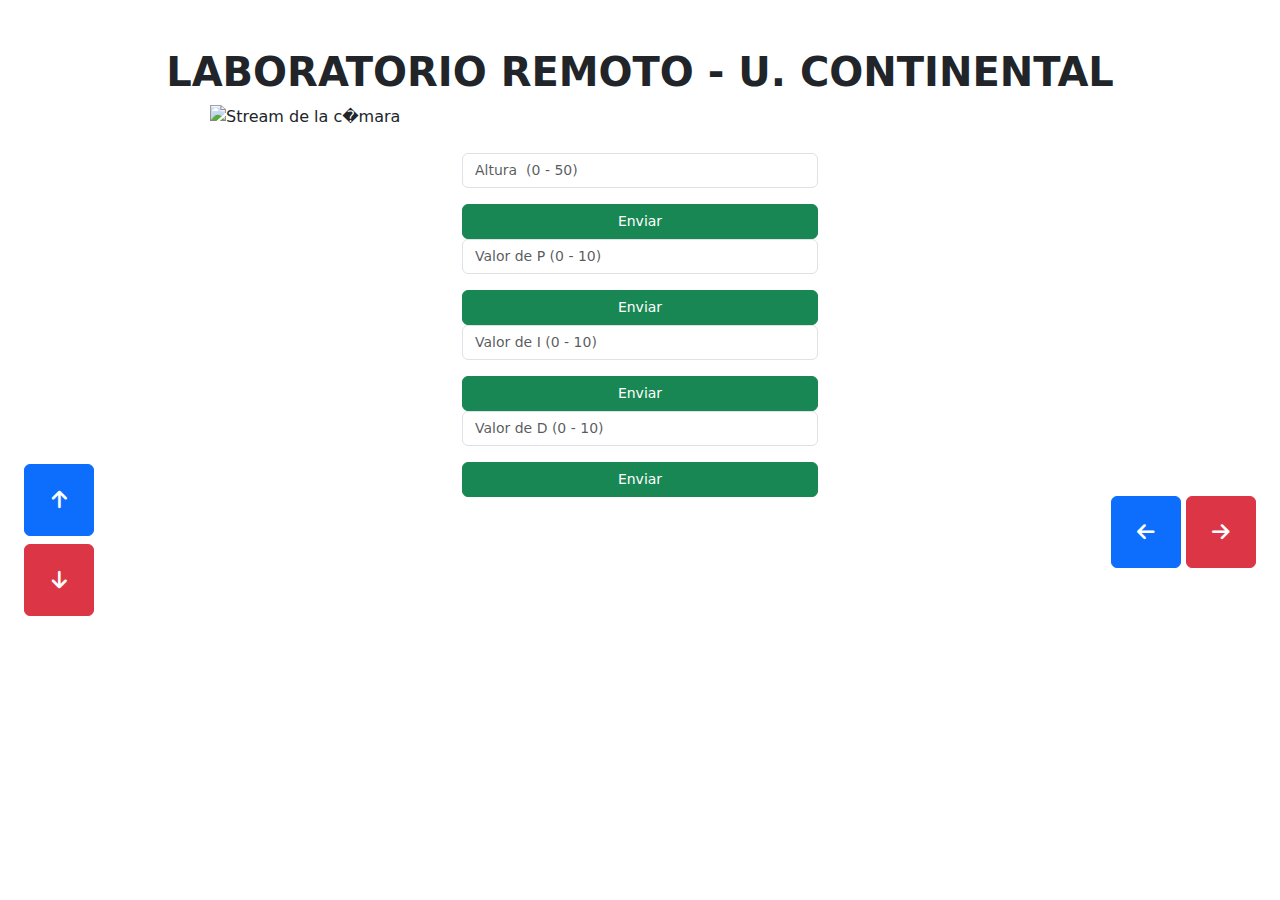
==== templates/index.html @ 7f767f07 "feat: Laboratorio Deploy" ====
<!DOCTYPE html>
<html lang="es">
<head>
    <meta charset="UTF-8">
    <meta name="viewport" content="width=device-width, initial-scale=1.0">
    <title>Laboratorio Remoto</title>
    <link rel="stylesheet" href="https://cdnjs.cloudflare.com/ajax/libs/font-awesome/6.0.0-beta3/css/all.min.css">
    <link href="https://cdn.jsdelivr.net/npm/bootstrap@5.3.0-alpha1/dist/css/bootstrap.min.css" rel="stylesheet">
    <link href="https://cdn.jsdelivr.net/npm/bootstrap-icons/font/bootstrap-icons.css" rel="stylesheet">
    <link href="https://cdn.jsdelivr.net/npm/bootstrap@5.3.0-alpha3/dist/css/bootstrap.min.css" rel="stylesheet">
    <script src="https://cdn.jsdelivr.net/npm/bootstrap@5.3.0-alpha3/dist/js/bootstrap.bundle.min.js"></script>
    <style>
        .video-container {
            position: relative;
            width: 100%;
            max-width: 860px;
            margin: 0 auto;
        }
        .video-container img {
            width: 100%;
            max-height: 500px;
            object-fit: cover;
        }
        .controls-container {
            display: flex;
            justify-content: space-between;
            width: 100%;
            margin-top: 8px;  /* separacion de los controles */
        }
        .controls-container button {
            font-size: 16px;
            padding: 12px;
            min-width: 50px;
        }
        .controls-wrapper {
            position: absolute;
            top: 60%;
            left: 24px;  /* Mover el control fuera del contorno del video, lado izquierdo */
            transform: translateY(-50%);
        }
        .controls-wrapper-right {
            position: absolute;
            top: 60%;
            right: 24px;  /* Mover el control fuera del contorno del video, lado derecho */
            transform: translateY(-50%);
        }
        .controls-wrapper button,
        .controls-wrapper-right button {
            font-size: 20px;  /* Agrandar los botones */
            padding: 20px;
            min-width: 70px;
        }
        .form-container input,
        .form-container button {
            font-size: 14px;
        }
    </style>

</head>

<body>

    <div class="container mt-5">
        <h1 class="text-center mb-2 fw-bold">LABORATORIO REMOTO - U. CONTINENTAL</h1>

        <!-- Contenedor de video con controles -->
        <div class="row justify-content-center mb-4">
            <div class="col-12 d-flex justify-content-center">
                <!-- Video en el centro -->
                <div class="video-container">
                    <img id="cameraStream" src="{{ url_for('video_feed') }}" alt="Stream de la c�mara">
                </div>

                <!-- Controles verticales del Motor 1, a la izquierda -->
                <div class="controls-wrapper d-flex flex-column align-items-center">
                    <button id="mover_motor_1_forward" class="btn btn-primary mb-2">
                        <i class="fas fa-arrow-up"></i>
                    </button>
                    <button id="mover_motor_1_backward" class="btn btn-danger">
                        <i class="fas fa-arrow-down"></i>
                    </button>
                </div>

                <!-- Controles horizontales del Motor 2, a la derecha -->
                <div class="controls-wrapper-right">
                    <div>
                        <button id="mover_motor_2_forward" class="btn btn-primary mb-3">
                            <i class="fas fa-arrow-left"></i>
                        </button>
                        <button id="mover_motor_2_backward" class="btn btn-danger mb-3">
                            <i class="fas fa-arrow-right"></i>
                        </button>
                    </div>
                </div>
            </div>
        </div>

        <!-- Formulario para parámetros -->
        <div class="row justify-content-center">
            <div class="col-12 col-md-4 form-container">
                <form id="formAltura">
                    <div class="mb-3">
                        <input type="number" id="altura" name="altura" class="form-control" step="1" min="0" max="50" placeholder="Altura  (0 - 50)">
                    </div>
                    <button type="submit" class="btn btn-success w-100">Enviar</button>
                </form>
            </div>
        </div>

        <div class="row justify-content-center">
            <div class="col-12 col-md-4 form-container">
                <form id="formP">
                    <div class="mb-3">
                        <input type="number" id="p" name="p" class="form-control" step="0.1" min="0" max="10" placeholder="Valor de P (0 - 10)">
                    </div>
                    <button type="submit" class="btn btn-success w-100">Enviar</button>
                </form>
            </div>
        </div>
        
        <div class="row justify-content-center">
            <div class="col-12 col-md-4 form-container">
                <form id="formI">
                    <div class="mb-3">
                        <input type="number" id="i" name="i" class="form-control" step="0.1" min="0" max="10" placeholder="Valor de I (0 - 10)">
                    </div>
                    <button type="submit" class="btn btn-success w-100">Enviar</button>
                </form>
            </div>
        </div>
        
        <div class="row justify-content-center">
            <div class="col-12 col-md-4 form-container">
                <form id="formD">
                    <div class="mb-3">
                        <input type="number" id="d" name="d" class="form-control" step="0.1" min="0" max="10" placeholder="Valor de D (0 - 10)">
                    </div>
                    <button type="submit" class="btn btn-success w-100">Enviar</button>
                </form>
            </div>
        </div>
        
    </div>

    <div id="mensaje" class="toast-container position-fixed top-0 end-0 p-3" style="z-index: 1055;">
        <div id="toast" class="toast align-items-center text-bg-success border-0" role="alert" aria-live="assertive" aria-atomic="true">
            <div class="d-flex">
                <div id="toast-body" class="toast-body">Datos enviados correctamente.</div>
                <button type="button" class="btn-close btn-close-white me-2 m-auto" data-bs-dismiss="toast" aria-label="Cerrar"></button>
            </div>
        </div>
    </div>



    <script>
        // Control de movimiento continuo al mantener presionado
        let motor1ForwardInterval, motor1BackwardInterval;
        let motor2ForwardInterval, motor2BackwardInterval;
    
        // Motor 1 Forward
        document.getElementById('mover_motor_1_forward').onmousedown = function() {
            motor1ForwardInterval = setInterval(() => {
                fetch('/mover_motor_1_forward')
                    .then(response => response.json());
            }, 100); // Intervalo de 100ms
        };
        document.getElementById('mover_motor_1_forward').onmouseup = function() {
            clearInterval(motor1ForwardInterval);
        };
    
        // Motor 1 Backward
        document.getElementById('mover_motor_1_backward').onmousedown = function() {
            motor1BackwardInterval = setInterval(() => {
                fetch('/mover_motor_1_backward')
                    .then(response => response.json());
            }, 100);
        };
        document.getElementById('mover_motor_1_backward').onmouseup = function() {
            clearInterval(motor1BackwardInterval);
        };
    
        // Motor 2 Forward
        document.getElementById("mover_motor_2_forward").onmousedown = function() {
            motor2ForwardInterval = setInterval(async () => {
                const response = await fetch('/mover_motor_2_forward');
                const data = await response.json();
    
                if (data.limite_alcanzado) {
                    alert("Limite izquierdo alcanzado.");
                    clearInterval(motor2ForwardInterval);
                }
            }, 100);
        };
        document.getElementById("mover_motor_2_forward").onmouseup = function() {
            clearInterval(motor2ForwardInterval);  // Limpiar el intervalo cuando se suelta el bot�n
            fetch('/detener_motor_2', { method: 'POST' });
        };
    
        // Motor 2 Backward
        document.getElementById("mover_motor_2_backward").onmousedown = function() {
            motor2BackwardInterval = setInterval(async () => {
                const response = await fetch('/mover_motor_2_backward');
                const data = await response.json();
    
                if (data.limite_alcanzado) {
                    alert("Limite derecho alcanzado.");
                    clearInterval(motor2BackwardInterval);
                }
            }, 100);
        };
        document.getElementById("mover_motor_2_backward").onmouseup = function() {
            clearInterval(motor2BackwardInterval);  // Limpiar el intervalo cuando se suelta el bot�n
            fetch('/detener_motor_2', { method: 'POST' });
        };

        document.getElementById('formAltura').addEventListener('submit', function(e) {
        e.preventDefault();


        const altura = document.getElementById('altura').value;
        console.log(`Altura capturada: ${altura}`);  // Log de depuraci�n

        
        if (altura) {
            fetch('/set_altura', {
                method: 'POST',
                headers: {
                    'Content-Type': 'application/x-www-form-urlencoded',
                },
                body: `altura=${altura}`
            })
            .then(response => response.json())
            .then(data => {
                 // Mostrar respuesta del servidor
            });
        }
        });

        
        document.getElementById('formP').addEventListener('submit', function(e) {
            e.preventDefault();

            const p = document.getElementById('p').value;
            console.log(`Valor de P capturado: ${p}`);

            if (p) {
                fetch('/set_p', {
                    method: 'POST',
                    headers: {
                        'Content-Type': 'application/x-www-form-urlencoded',
                    },
                    body: `p=${p}`
                })
                .then(response => response.json())
                .then(data => {
                    console.log(data); // Muestra respuesta del servidor
                });
            }
        });

        document.getElementById('formI').addEventListener('submit', function(e) {
            e.preventDefault();

            const i = document.getElementById('i').value;
            console.log(`Valor de I capturado: ${i}`);

            if (i) {
                fetch('/set_i', {
                    method: 'POST',
                    headers: {
                        'Content-Type': 'application/x-www-form-urlencoded',
                    },
                    body: `i=${i}`
                })
                .then(response => response.json())
                .then(data => {
                    console.log(data); // Muestra respuesta del servidor
                });
            }
        });

        document.getElementById('formD').addEventListener('submit', function(e) {
            e.preventDefault();

            const d = document.getElementById('d').value;
            console.log(`Valor de D capturado: ${d}`);

            if (d) {
                fetch('/set_d', {
                    method: 'POST',
                    headers: {
                        'Content-Type': 'application/x-www-form-urlencoded',
                    },
                    body: `d=${d}`
                })
                .then(response => response.json())
                .then(data => {
                    console.log(data); // Muestra respuesta del servidor
                });
            }
        });
    </script>
    

</body>
</html>
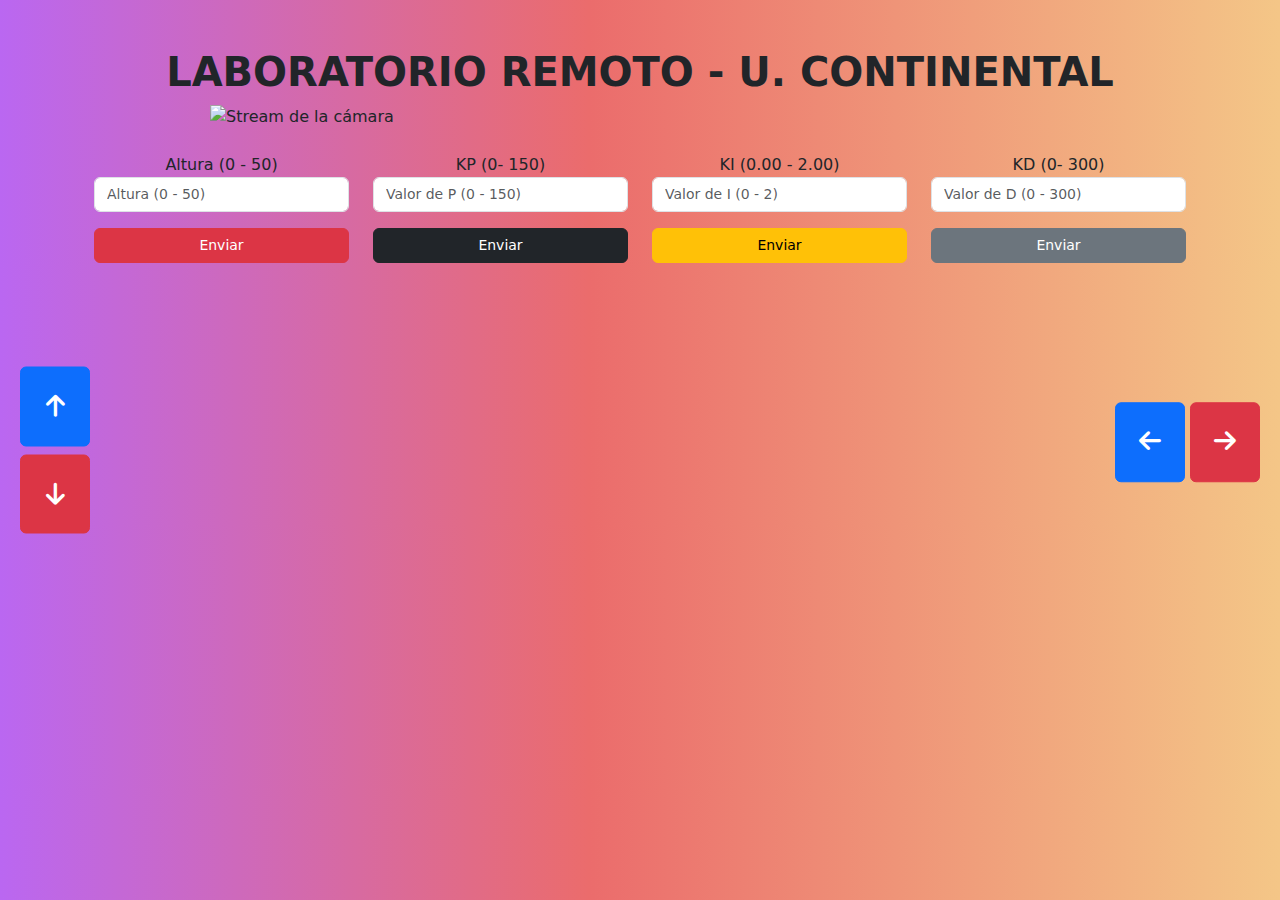
==== commit 2fed1871: "feat: new gradient" ====
--- a/templates/index.html
+++ b/templates/index.html
@@ -4,57 +4,12 @@
     <meta charset="UTF-8">
     <meta name="viewport" content="width=device-width, initial-scale=1.0">
     <title>Laboratorio Remoto</title>
+    <link rel="stylesheet" type="text/css" href="/static/css/styles.css">
     <link rel="stylesheet" href="https://cdnjs.cloudflare.com/ajax/libs/font-awesome/6.0.0-beta3/css/all.min.css">
     <link href="https://cdn.jsdelivr.net/npm/bootstrap@5.3.0-alpha1/dist/css/bootstrap.min.css" rel="stylesheet">
     <link href="https://cdn.jsdelivr.net/npm/bootstrap-icons/font/bootstrap-icons.css" rel="stylesheet">
     <link href="https://cdn.jsdelivr.net/npm/bootstrap@5.3.0-alpha3/dist/css/bootstrap.min.css" rel="stylesheet">
     <script src="https://cdn.jsdelivr.net/npm/bootstrap@5.3.0-alpha3/dist/js/bootstrap.bundle.min.js"></script>
-    <style>
-        .video-container {
-            position: relative;
-            width: 100%;
-            max-width: 860px;
-            margin: 0 auto;
-        }
-        .video-container img {
-            width: 100%;
-            max-height: 500px;
-            object-fit: cover;
-        }
-        .controls-container {
-            display: flex;
-            justify-content: space-between;
-            width: 100%;
-            margin-top: 8px;  /* separacion de los controles */
-        }
-        .controls-container button {
-            font-size: 16px;
-            padding: 12px;
-            min-width: 50px;
-        }
-        .controls-wrapper {
-            position: absolute;
-            top: 60%;
-            left: 24px;  /* Mover el control fuera del contorno del video, lado izquierdo */
-            transform: translateY(-50%);
-        }
-        .controls-wrapper-right {
-            position: absolute;
-            top: 60%;
-            right: 24px;  /* Mover el control fuera del contorno del video, lado derecho */
-            transform: translateY(-50%);
-        }
-        .controls-wrapper button,
-        .controls-wrapper-right button {
-            font-size: 20px;  /* Agrandar los botones */
-            padding: 20px;
-            min-width: 70px;
-        }
-        .form-container input,
-        .form-container button {
-            font-size: 14px;
-        }
-    </style>
 
 </head>
 
@@ -68,10 +23,10 @@
             <div class="col-12 d-flex justify-content-center">
                 <!-- Video en el centro -->
                 <div class="video-container">
-                    <img id="cameraStream" src="{{ url_for('video_feed') }}" alt="Stream de la c�mara">
-                </div>
-
-                <!-- Controles verticales del Motor 1, a la izquierda -->
+                    <img id="cameraStream" src="{{ url_for('video_feed') }}" alt="Stream de la cámara">
+                </div>
+
+                <!-- Controles verticales del Motor 1 -->
                 <div class="controls-wrapper d-flex flex-column align-items-center">
                     <button id="mover_motor_1_forward" class="btn btn-primary mb-2">
                         <i class="fas fa-arrow-up"></i>
@@ -81,7 +36,7 @@
                     </button>
                 </div>
 
-                <!-- Controles horizontales del Motor 2, a la derecha -->
+                <!-- Controles horizontales del Motor 2 -->
                 <div class="controls-wrapper-right">
                     <div>
                         <button id="mover_motor_2_forward" class="btn btn-primary mb-3">
@@ -95,52 +50,70 @@
             </div>
         </div>
 
-        <!-- Formulario para parámetros -->
-        <div class="row justify-content-center">
-            <div class="col-12 col-md-4 form-container">
-                <form id="formAltura">
-                    <div class="mb-3">
-                        <input type="number" id="altura" name="altura" class="form-control" step="1" min="0" max="50" placeholder="Altura  (0 - 50)">
-                    </div>
-                    <button type="submit" class="btn btn-success w-100">Enviar</button>
-                </form>
-            </div>
-        </div>
-
-        <div class="row justify-content-center">
-            <div class="col-12 col-md-4 form-container">
-                <form id="formP">
-                    <div class="mb-3">
-                        <input type="number" id="p" name="p" class="form-control" step="0.1" min="0" max="10" placeholder="Valor de P (0 - 10)">
-                    </div>
-                    <button type="submit" class="btn btn-success w-100">Enviar</button>
-                </form>
-            </div>
-        </div>
+        <!-- Formularios para valores (altura , KP, KI , KD)-->
+        <!-- Contenedor principal -->
+    <div class="container">
+    <!-- Fila para los indicadores -->
+    <div class="row justify-content-center">
+        <div class="col-12 col-md-3 text-center">
+            <label for="altura">Altura (0 - 50)</label>
+        </div>
+        <div class="col-12 col-md-3 text-center">
+            <label for="p">KP (0- 150)</label>
+        </div>
+        <div class="col-12 col-md-3 text-center">
+            <label for="i">KI (0.00 - 2.00)</label>
+        </div>
+        <div class="col-12 col-md-3 text-center">
+            <label for="d">KD (0- 300)</label>
+        </div>
+    </div>
+    
+    <!-- Fila para los formularios -->
+    <div class="row justify-content-center">
+        <!-- Formulario de Altura -->
+        <div class="col-12 col-md-3 form-container">
+            <form id="formAltura">
+                <div class="mb-3">
+                    <input type="number" id="altura" name="altura" class="form-control" step="1" min="0" max="50" placeholder="Altura (0 - 50)">
+                </div>
+                <button type="submit" class="btn btn-danger w-100">Enviar</button>
+            </form>
+        </div>
+
+        <!-- Formulario de KP -->
+        <div class="col-12 col-md-3 form-container">
+            <form id="formP">
+                <div class="mb-3">
+                    <input type="number" id="p" name="p" class="form-control" step="1" min="0" max="150" placeholder="Valor de P (0 - 150)">
+                </div>
+                <button type="submit" class="btn btn-dark w-100">Enviar</button>
+            </form>
+        </div>
+
+        <!-- Formulario de KI -->
+        <div class="col-12 col-md-3 form-container">
+            <form id="formI">
+                <div class="mb-3">
+                    <input type="number" id="i" name="i" class="form-control" step="0.01" min="0" max="2" placeholder="Valor de I (0 - 2)">
+                </div>
+                <button type="submit" class="btn btn-warning w-100">Enviar</button>
+            </form>
+        </div>
+
+        <!-- Formulario de KD -->
+        <div class="col-12 col-md-3 form-container">
+            <form id="formD">
+                <div class="mb-3">
+                    <input type="number" id="d" name="d" class="form-control" step="1" min="0" max="300" placeholder="Valor de D (0 - 300)">
+                </div>
+                <button type="submit" class="btn btn-secondary w-100">Enviar</button>
+            </form>
+        </div>
+    </div>
+
         
-        <div class="row justify-content-center">
-            <div class="col-12 col-md-4 form-container">
-                <form id="formI">
-                    <div class="mb-3">
-                        <input type="number" id="i" name="i" class="form-control" step="0.1" min="0" max="10" placeholder="Valor de I (0 - 10)">
-                    </div>
-                    <button type="submit" class="btn btn-success w-100">Enviar</button>
-                </form>
-            </div>
-        </div>
-        
-        <div class="row justify-content-center">
-            <div class="col-12 col-md-4 form-container">
-                <form id="formD">
-                    <div class="mb-3">
-                        <input type="number" id="d" name="d" class="form-control" step="0.1" min="0" max="10" placeholder="Valor de D (0 - 10)">
-                    </div>
-                    <button type="submit" class="btn btn-success w-100">Enviar</button>
-                </form>
-            </div>
-        </div>
-        
-    </div>
+    
 
     <div id="mensaje" class="toast-container position-fixed top-0 end-0 p-3" style="z-index: 1055;">
         <div id="toast" class="toast align-items-center text-bg-success border-0" role="alert" aria-live="assertive" aria-atomic="true">
@@ -193,7 +166,7 @@
             }, 100);
         };
         document.getElementById("mover_motor_2_forward").onmouseup = function() {
-            clearInterval(motor2ForwardInterval);  // Limpiar el intervalo cuando se suelta el bot�n
+            clearInterval(motor2ForwardInterval);  // Limpiar el intervalo cuando se suelta el boton
             fetch('/detener_motor_2', { method: 'POST' });
         };
     
@@ -210,7 +183,7 @@
             }, 100);
         };
         document.getElementById("mover_motor_2_backward").onmouseup = function() {
-            clearInterval(motor2BackwardInterval);  // Limpiar el intervalo cuando se suelta el bot�n
+            clearInterval(motor2BackwardInterval);  // Limpiar cuando se suelta el boton
             fetch('/detener_motor_2', { method: 'POST' });
         };
 
@@ -219,7 +192,7 @@
 
 
         const altura = document.getElementById('altura').value;
-        console.log(`Altura capturada: ${altura}`);  // Log de depuraci�n
+        console.log(`Altura capturada: ${altura}`);  // Log de depuracion
 
         
         if (altura) {
@@ -232,7 +205,7 @@
             })
             .then(response => response.json())
             .then(data => {
-                 // Mostrar respuesta del servidor
+                 // Mostrar respuesta del servidor (debug)
             });
         }
         });
@@ -254,7 +227,7 @@
                 })
                 .then(response => response.json())
                 .then(data => {
-                    console.log(data); // Muestra respuesta del servidor
+                    console.log(data); // Muestra respuesta del servidor(debug)
                 });
             }
         });
@@ -275,7 +248,7 @@
                 })
                 .then(response => response.json())
                 .then(data => {
-                    console.log(data); // Muestra respuesta del servidor
+                    console.log(data); // Muestra respuesta del servidor(debug)
                 });
             }
         });
@@ -296,7 +269,7 @@
                 })
                 .then(response => response.json())
                 .then(data => {
-                    console.log(data); // Muestra respuesta del servidor
+                    console.log(data); // Muestra respuesta del servidor(debug)
                 });
             }
         });
--- a/static/css/styles.css
+++ b/static/css/styles.css
@@ -0,0 +1,183 @@
+
+.video-container {
+    position: relative;
+    width: 100%;
+    max-width: 860px;
+    margin: 0 auto;
+}
+
+
+.video-container img {
+    width: 100%;
+    height: auto;
+    max-height: 500px;
+    object-fit: cover;
+}
+
+
+.controls-container {
+    display: flex;
+    justify-content: space-between;
+    width: 100%;
+    margin-top: 5px;
+}
+
+.controls-container button {
+    font-size: 16px;
+    padding: 12px;
+    min-width: 50px;
+}
+
+
+.controls-wrapper,
+.controls-wrapper-right {
+    position: absolute;
+    top: 50%;
+    transform: translateY(-50%);
+}
+
+.controls-wrapper {
+    left: 20px;
+}
+
+.controls-wrapper-right {
+    right: 20px;
+}
+
+.controls-wrapper button,
+.controls-wrapper-right button {
+    font-size: 25px;
+    padding: 20px;
+    min-width: 70px;
+}
+
+/* Estilo de los formularios */
+.form-container input,
+.form-container button {
+    font-size: 14px;
+}
+
+/* gradiente */
+body {
+    background: rgb(186, 103, 241);
+    background: linear-gradient(90deg, rgba(186, 103, 241, 1) 0%, rgba(235, 108, 108, 1) 46%, rgba(244, 198, 135, 1) 100%);
+    padding: 0 15px;
+}
+
+.container {
+    max-width: 100%;
+}
+
+
+@media (max-width: 768px) {
+   
+    .video-container, .form-container {
+        max-width: 100%;
+        margin: 0 auto;
+        padding: 10px;
+    }
+
+    
+    .controls-wrapper,
+    .controls-wrapper-right {
+        position: static;
+        transform: none;
+        display: flex;
+        justify-content: center;
+        margin-top: 10px;
+    }
+
+    .controls-wrapper button,
+    .controls-wrapper-right button {
+        font-size: 20px;
+        padding: 10px;
+        min-width: 50px;
+    }
+
+  
+    .video-container img {
+        max-height: 300px;
+    }
+
+  
+    .controls-container button {
+        font-size: 14px;
+        padding: 10px;
+        min-width: 40px;
+    }
+
+
+    .form-container {
+        width: 100%;
+        padding: 10px;
+        display: flex;
+        flex-direction: column;
+        gap: 10px;
+    }
+
+    .form-container input, .form-container button {
+        font-size: 16px;
+        padding: 8px;
+        width: 100%;
+    }
+
+  
+    .controls-container {
+        flex-direction: column;
+        align-items: center;
+        gap: 10px; 
+    }
+}
+
+
+@media (max-width: 480px) {
+    /* Contenedor de video */
+    .video-container img {
+        max-height: 200px;
+    }
+
+  
+    .form-container {
+        padding: 5px;
+    }
+
+    .form-container input, .form-container button {
+        font-size: 14px;
+        padding: 6px;
+    }
+
+
+    .controls-wrapper button,
+    .controls-wrapper-right button {
+        font-size: 18px;
+        padding: 8px;
+    }
+
+    
+    .controls-container button {
+        font-size: 12px;
+        padding: 8px;
+        min-width: 30px;
+    }
+
+
+    .controls-wrapper,
+    .controls-wrapper-right {
+        display: flex;
+        justify-content: center;
+        margin-top: 10px; 
+        position: static;
+    }
+
+ 
+    .controls-container {
+        flex-direction: row; 
+        justify-content: center; 
+        gap: 10px;
+    }
+
+   
+    .form-container label {
+        display: none;
+    }
+}